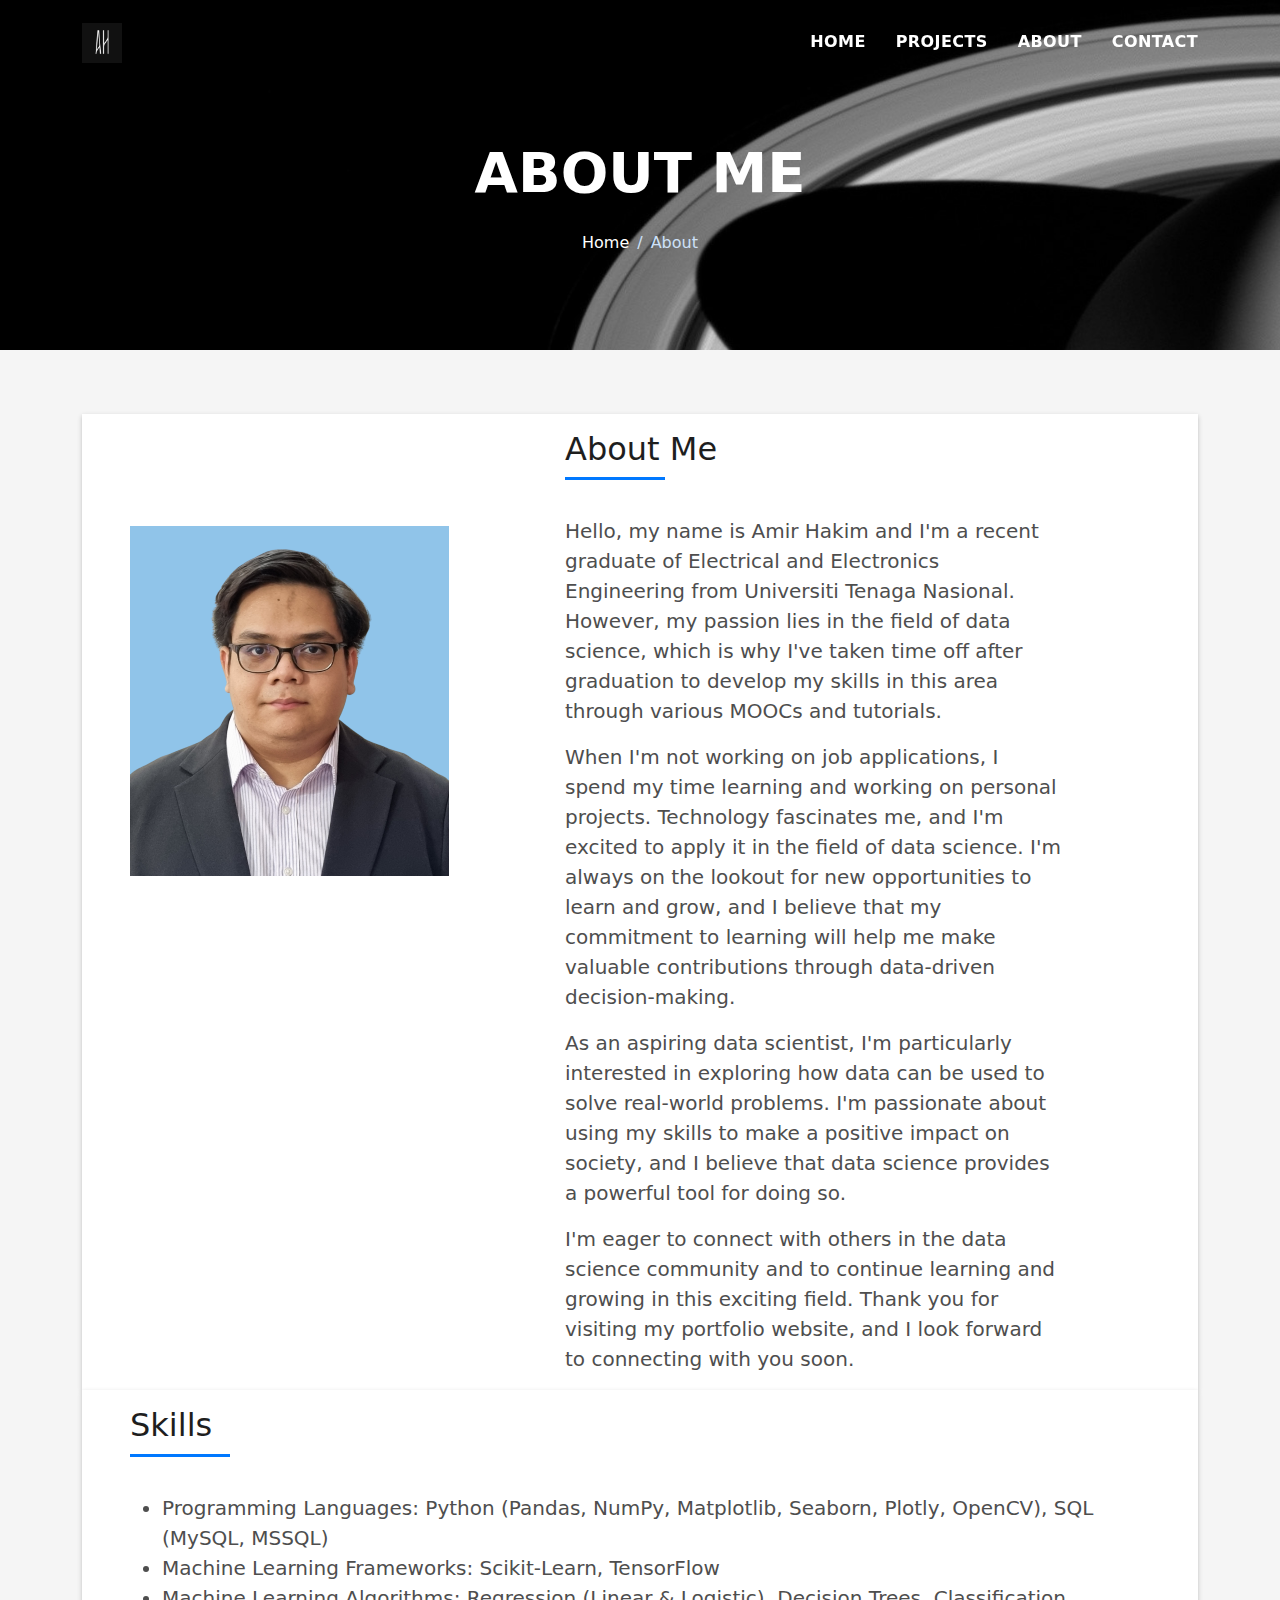
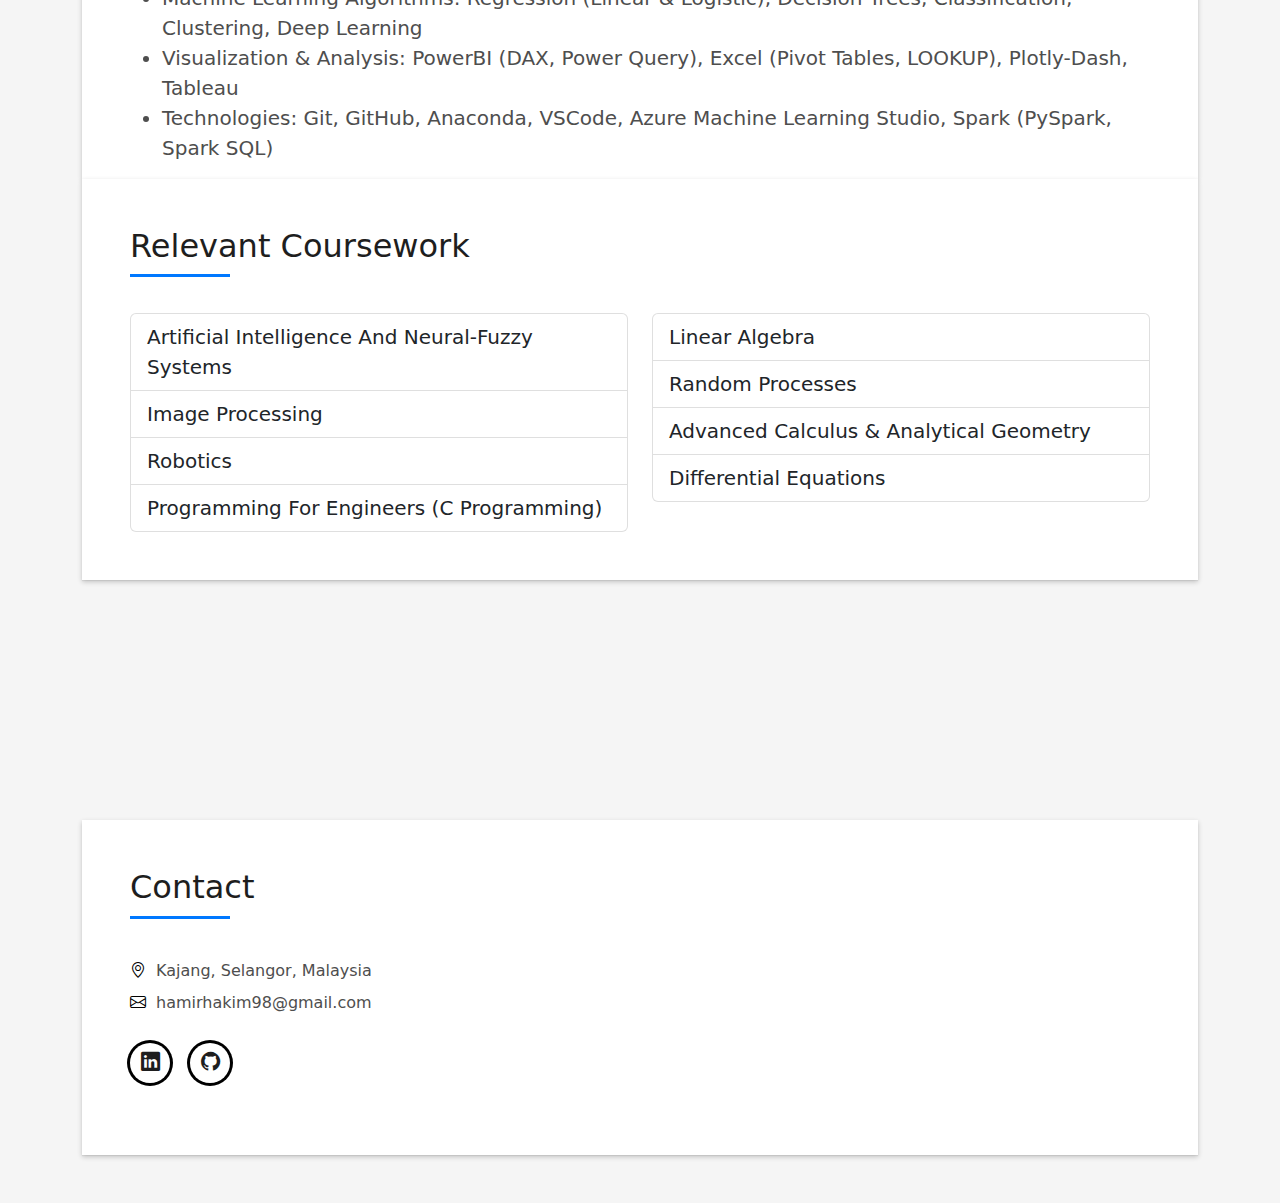
==== about.html @ f7a747a8 "Add files via upload" ====
<!DOCTYPE html>
<html lang="en">

<head>
  <meta charset="utf-8">
  <meta content="width=device-width, initial-scale=1.0" name="viewport">

  <title>About</title>
  <meta content="" name="description">
  <meta content="" name="keywords">

  <!-- Favicons -->
 <link rel="apple-touch-icon" sizes="180x180" href="assets/img/apple-touch-icon.png">
 <link rel="icon" type="image/png" sizes="32x32" href="assets/img/favicon-32x32.png">
 <link rel="icon" type="image/png" sizes="16x16" href="assets/img/favicon-16x16.png">
 <link rel="manifest" href="assets/img/site.webmanifest">

  <!-- Vendor CSS Files -->
  <link href="assets/vendor/bootstrap/css/bootstrap.min.css" rel="stylesheet">
  <link href="assets/vendor/bootstrap-icons/bootstrap-icons.css" rel="stylesheet">
  <link href="assets/vendor/glightbox/css/glightbox.min.css" rel="stylesheet">
  <link href="assets/vendor/swiper/swiper-bundle.min.css" rel="stylesheet">

  <!-- Template Main CSS File -->
  <link href="assets/css/style.css" rel="stylesheet">

  <!-- Google tag (gtag.js) -->
  <script async src="https://www.googletagmanager.com/gtag/js?id=G-2DYPHBVPW8"></script>
  <script>
    window.dataLayer = window.dataLayer || [];
    function gtag(){dataLayer.push(arguments);}
    gtag('js', new Date());

    gtag('config', 'G-2DYPHBVPW8');
  </script>

</head>

<body>

  <!-- ======= Header ======= -->
  <header id="header" class="fixed-top">
    <div class="container d-flex align-items-center justify-content-between">

      <a href="index.html" class="logo"><img src="assets/img/android-chrome-512x512.png" alt="" class="img-fluid"></a>
      <!-- Uncomment below if you prefer to use an image logo -->
      <!-- <a href="index.html" class="logo"><img src="assets/img/logo.png" alt="" class="img-fluid"></a>-->

      <nav id="navbar" class="navbar">
        <ul>
          <li><a class="nav-link scrollto" href="index.html#hero">Home</a></li>
          <li><a class="nav-link scrollto " href="index.html#work">Projects</a></li>
          <li><a class="nav-link scrollto" href="about.html#about">About</a></li>
          <li><a class="nav-link scrollto" href="#contact">Contact</a></li>
        </ul>
        <i class="bi bi-list mobile-nav-toggle"></i>
      </nav><!-- .navbar -->

    </div>
  </header><!-- End Header -->

  <div class="hero hero-single route bg-image" style="background-image: url(assets/img/jpegPIA20504.jpg)">
    <div class="overlay-intro"></div>
    <div class="hero-content display-table">
      <div class="table-cell">
        <div class="container">
          <h2 class="hero-title mb-4">ABOUT ME</h2>
          <ol class="breadcrumb d-flex justify-content-center">
            <li class="breadcrumb-item">
              <a href="#">Home</a>
            </li>
            <li class="breadcrumb-item active">About</li>
          </ol>
        </div>
      </div>
    </div>
  </div>

  <main id="main">
    
  <!-- ======= About Section ======= -->
  <section id="about" class="about-mf sect-pt4 route">
    <div class="container">
      <div class="box-shadow-full">
      <div class="row">
        <div class="col-md-5">
          <div class="about-img">
            <img class="img-fluid" src="assets/img/5bl23.png"  width="319" height="350" alt="work-single-image">
          </div>
        </div>
        <div class="col-md-6">
          <div class="about-me pt-4 pt-md-0">
            <div class="title-box-2">
              <h5 class="title-left">
                About Me
              </h5>
            </div>
            <p class="lead">
              Hello, my name is Amir Hakim and I'm a recent graduate of Electrical and Electronics Engineering from Universiti Tenaga Nasional.
              However, my passion lies in the field of data science, which is why I've taken time off after graduation to develop my skills in this area through various MOOCs and tutorials.
            </p>
            </p>
            <p class="lead">
              When I'm not working on job applications, I spend my time learning and working on personal projects.
              Technology fascinates me, and I'm excited to apply it in the field of data science.
              I'm always on the lookout for new opportunities to learn and grow, and I believe that my commitment to learning will help me make valuable contributions through data-driven decision-making.
            </p>
            </p>
            <p class="lead">
              As an aspiring data scientist, I'm particularly interested in exploring how data can be used to solve real-world problems.
              I'm passionate about using my skills to make a positive impact on society, and I believe that data science provides a powerful tool for doing so.
            </p>
            </p>
            <p class="lead">
              I'm eager to connect with others in the data science community and to continue learning and growing in this exciting field.
              Thank you for visiting my portfolio website, and I look forward to connecting with you soon.
          </div>
        </div>
      </div>
    </div>
  </section>
  <!-- ======= end About Section ======= -->
  
  <!-- ======= Skills Section ======= -->
  <section id="skills" class="about-mf sect-pt4 route">
    <div class="container">
      <div class="row">
        <div class="col-sm-12">
          <div class="box-shadow-full">
            <div class="row">
              <div class="col-md-12">
                <div class="title-box-2">
                  <h5 class="title-left">
                    Skills
                  </h5>
                </div>
              </div>
            </div>
            <div class="row">
              <div class="lead mb-0">
                <ul>
                  <li>Programming Languages: Python (Pandas, NumPy, Matplotlib, Seaborn, Plotly, OpenCV), SQL (MySQL, MSSQL)</li>
                  <li>Machine Learning Frameworks: Scikit-Learn, TensorFlow</li>
                  <li>Machine Learning Algorithms: Regression (Linear & Logistic), Decision Trees, Classification, Clustering, Deep Learning</li>
                  <li>Visualization & Analysis: PowerBI (DAX, Power Query), Excel (Pivot Tables, LOOKUP), Plotly-Dash, Tableau</li>
                  <li>Technologies:  Git, GitHub, Anaconda, VSCode, Azure Machine Learning Studio, Spark (PySpark, Spark SQL)</li>
                </ul>
              </div>
            </div>
          </div>
        </div>
      </div>
    </div>
  </section>
  <!-- ======= End skills Section ======= -->

  <!-- ======= Coursework Section ======= -->
  <section id="coursework" class="coursework-mf sect-pt4 route">
    <div class="container">
      <div class="row">
        <div class="col-sm-12">
          <div class="box-shadow-full">
            <div class="row">
              <div class="col-md-12">

            
                <div class="title-box-2 pt-4 pt-md-0">
                  <h5 class="title-left">
                    Relevant Coursework
                  </h5>
                </div>
              </div>
            </div>
            <div class="row">
              <div class="col-md-6">
                <ul class="lead list-group">
                  <li class="list-group-item">Artificial Intelligence And Neural-Fuzzy Systems</li>
                  <li class="list-group-item">Image Processing</li>
                  <li class="list-group-item">Robotics</li>
                  <li class="list-group-item">Programming For Engineers (C Programming)</li>
                </ul>
              </div>
              <div class="col-md-6">
                <ul class="lead list-group">
                  <li class="list-group-item">Linear Algebra</li>
                  <li class="list-group-item">Random Processes</li>
                  <li class="list-group-item">Advanced Calculus & Analytical Geometry</li>
                  <li class="list-group-item">Differential Equations</li>
                </ul>
              </div>
            </div>
          </div>
        </div>
      </div>
    </div>
  </section>
  <!-- ======= End coursework Section ======= -->

  <!-- ======= Contact Section ======= -->
  <section id="contact" class="paralax-mf footer-paralax bg-image sect-mt4 route" style="background-image: url(assets/img/jpegPIA20504.jpg)">
    <div class="overlay-intro"></div>
    <div class="container">
      <div class="row">
        <div class="col-sm-12">
          <div class="contact-mf">
            <div id="contact" class="box-shadow-full">
              <div class="row">
                <div class="col-md-6">
                  
                <div class="col-md-6">
                  <div class="title-box-2 pt-4 pt-md-0">
                    <h5 class="title-left">
                      Contact
                    </h5>
                  </div>
                    </p>
                    <ul class="list-ico">
                      <li><span class="bi bi-geo-alt"></span>Kajang, Selangor, Malaysia</li>
                      <li><span class="bi bi-envelope"></span>hamirhakim98@gmail.com</li>
                    </ul>
                  </div>
                  <div class="socials">
                    <ul>
                      <li><a href="https://www.linkedin.com/in/amrhkm/" target="_blank"><span class="ico-circle"><i class="bi bi-linkedin"></i></span></a></li>
                      <li><a href="https://github.com/amrhkm" target="_blank"><span class="ico-circle"><i class="bi bi-github"></i></span></a></li>
                    </ul>
                  </div>
                </div>
              </div>
            </div>
          </div>
        </div>
      </div>
    </div>
  </section><!-- End Contact Section -->
    
  
  </main><!-- End #main -->

  <div id="preloader"></div>
  <a href="#" class="back-to-top d-flex align-items-center justify-content-center"><i class="bi bi-arrow-up-short"></i></a>

  <!-- Vendor JS Files -->
  <script src="assets/vendor/purecounter/purecounter_vanilla.js"></script>
  <script src="assets/vendor/bootstrap/js/bootstrap.bundle.min.js"></script>
  <script src="assets/vendor/glightbox/js/glightbox.min.js"></script>
  <script src="assets/vendor/swiper/swiper-bundle.min.js"></script>
  <script src="assets/vendor/typed.js/typed.min.js"></script>
  <script src="assets/vendor/php-email-form/validate.js"></script>

  <!-- Template Main JS File -->
  <script src="assets/js/main.js"></script>

</body>

</html>
---- assets/css/style.css ----
/**
* Template Name: DevFolio
* Updated: Mar 10 2023 with Bootstrap v5.2.3
* Template URL: https://bootstrapmade.com/devfolio-bootstrap-portfolio-html-template/
* Author: BootstrapMade.com
* License: https://bootstrapmade.com/license/
*/

/*--------------------------------------------------------------
# General
--------------------------------------------------------------*/
body {
  background-color: #f5f5f5;
  color: #4e4e4e;
}

h1,
h2,
h3,
h4,
h5,
h6 {
  color: #1e1e1e;
}

a {
  color: #1e1e1e;
  text-decoration: none;
  transition: all 0.5s ease-in-out;
}

a:hover {
  color: #0078ff;
  text-decoration: none;
  transition: all 0.5s ease-in-out;
}

.p-r {
  position: relative;
}

.color-a {
  text-decoration: none;
  color: #0078ff;
}

.color-d {
  color: #f5f5f5;
}

.color-text-a {
  text-decoration: none;
  color: #4e4e4e;
}

.box-shadow,
.card-blog,
.work-box,
.service-box,
.paralax-mf {
  box-shadow: 0 13px 8px -10px rgba(0, 0, 0, 0.1);
}

.box-shadow-a,
.button:hover {
  text-decoration: none;
  box-shadow: 0 0 0 4px #cde1f8;
}

.display-5 {
  font-size: 2.5rem;
  font-weight: 300;
  line-height: 1.1;
}

.display-6 {
  font-size: 2rem;
  font-weight: 300;
  line-height: 1.1;
}

.avatar {
  width: 32px;
  height: 32px;
  margin-right: 4px;
  overflow: hidden;
}

.bg-image {
  background-repeat: no-repeat;
  background-attachment: fixed;
  background-size: cover;
  background-position: center center;
}

@media (max-width: 1024px) {
  .bg-image {
    background-attachment: scroll;
  }
}

.overlay-mf {
  background-color: #0078ff;
}

.overlay-mf {
  position: absolute;
  top: 0;
  left: 0px;
  padding: 0;
  height: 100%;
  width: 100%;
  opacity: 0.7;
}

.paralax-mf {
  position: relative;
  padding: 8rem 0;
}

.display-table {
  width: 100%;
  height: 100%;
  display: table;
}

.table-cell {
  display: table-cell;
  vertical-align: middle;
}

/*--/ Sections /--*/
.sect-4 {
  padding: 4rem 0;
}

.sect-pt4 {
  padding-top: 4rem;
}

.sect-mt4 {
  margin-top: 4rem;
}

/*--/ Title s /--*/
.title-s {
  font-weight: 600;
  color: #1e1e1e;
  font-size: 1.1rem;
}

/*--/ Title A /--*/
.title-box {
  margin-bottom: 4rem;
}

.title-a {
  text-decoration: none;
  font-size: 3rem;
  font-weight: bold;
  text-transform: uppercase;
}

.subtitle-a {
  text-decoration: none;
  color: #4e4e4e;
}

.line-mf {
  width: 40px;
  height: 5px;
  background-color: #0078ff;
  margin: 0 auto;
}

/*--/ Title Left /--*/
.title-box-2 {
  margin-bottom: 3rem;
}

.title-left {
  font-size: 2rem;
  position: relative;
}

.title-left:before {
  content: "";
  position: absolute;
  height: 3px;
  background-color: #0078ff;
  width: 100px;
  bottom: -12px;
}

/*------/ Box /------*/
.box-pl2 {
  padding-left: 2rem;
}

.box-shadow-full {
  padding: 3rem 1.25rem;
  position: relative;
  background-color: #fff;
  margin-bottom: 3rem;
  z-index: 2;
  box-shadow: 0 1px 1px 0 rgba(0, 0, 0, 0.06), 0 2px 5px 0 rgba(0, 0, 0, 0.2);
}

@media (min-width: 768px) {
  .box-shadow-full {
    padding: 3rem;
  }
}

/*------/ Socials /------*/
.socials {
  padding: 1.5rem 0;
}

.socials ul li {
  display: inline-block;
}

.socials .ico-circle {
  display: inline-flex;
  justify-content: center;
  align-items: center;
  height: 40px;
  width: 40px;
  font-size: 1.2rem;
  border-radius: 50%;
  line-height: 1.6;
  margin: 0 15px 0 0;
  box-shadow: 0 0 0 3px #000000;
  transition: all 500ms ease;
}

.socials .ico-circle:hover {
  background-color: #0078ff;
  color: #fff;
  box-shadow: 0 0 0 3px #cde1f8;
  transition: all 500ms ease;
}

/*------/ Ul resect /------*/
.ul-resect,
.widget-tags ul,
.widget-sidebar .list-sidebar,
.box-comments .list-comments,
.blog-wrapper .post-meta ul,
.list-ico,
.socials ul {
  list-style: none;
  padding-left: 0;
  margin-bottom: 0;
}

.list-ico {
  line-height: 2;
}

.list-ico span {
  color: #000000;
  margin-right: 10px;
}

/*------/ Ico Circle /------*/
.ico-circle {
  height: 100px;
  width: 100px;
  font-size: 2rem;
  border-radius: 50%;
  line-height: 1.55;
  margin: 0 auto;
  text-align: center;
  box-shadow: 0 0 0 10px #0078ff;
  display: block;
}

/*------/ Owl Carousel /------*/
.owl-theme .owl-dots {
  text-align: center;
  margin-top: 18px;
}

.owl-theme .owl-dots .owl-dot {
  display: inline-block;
}

.owl-theme .owl-dots .owl-dot span {
  width: 18px;
  height: 7px;
  margin: 5px 5px;
  background: #cde1f8;
  border: 0px solid #cde1f8;
  display: block;
  transition: all 0.6s ease-in-out;
  cursor: pointer;
}

.owl-theme .owl-dots .owl-dot:hover span {
  background-color: #cde1f8;
}

.owl-theme .owl-dots .owl-dot.active span {
  background-color: #1B1B1B;
  width: 25px;
}

/*--/ Scrolltop s /--*/
.scrolltop-mf {
  position: relative;
  display: none;
}

.scrolltop-mf span {
  z-index: 999;
  position: fixed;
  width: 42px;
  height: 42px;
  background-color: #0078ff;
  opacity: 0.7;
  font-size: 1.6rem;
  line-height: 1.5;
  text-align: center;
  color: #fff;
  top: auto;
  left: auto;
  right: 30px;
  bottom: 50px;
  cursor: pointer;
  border-radius: 50%;
}

/*--------------------------------------------------------------
# Back to top button
--------------------------------------------------------------*/
.back-to-top {
  position: fixed;
  visibility: hidden;
  opacity: 0;
  right: 15px;
  bottom: 15px;
  z-index: 996;
  background: #0078ff;
  width: 40px;
  height: 40px;
  border-radius: 50px;
  transition: all 0.4s;
}

.back-to-top i {
  font-size: 28px;
  color: #fff;
  line-height: 0;
}

.back-to-top:hover {
  background: #298eff;
  color: #fff;
}

.back-to-top.active {
  visibility: visible;
  opacity: 1;
}

/*------/ Prelaoder /------*/
#preloader {
  position: fixed;
  top: 0;
  left: 0;
  right: 0;
  bottom: 0;
  z-index: 9999;
  overflow: hidden;
  background: #fff;
}

#preloader:before {
  content: "";
  position: fixed;
  top: calc(50% - 30px);
  left: calc(50% - 30px);
  border: 6px solid #f2f2f2;
  border-top: 6px solid #0078ff;
  border-radius: 50%;
  width: 60px;
  height: 60px;
  animation: animate-preloader 1s linear infinite;
}

@keyframes animate-preloader {
  0% {
    transform: rotate(0deg);
  }

  100% {
    transform: rotate(360deg);
  }
}

/*------/ Button /------*/
.button {
  display: inline-block;
  padding: 0.3rem 0.6rem;
  text-align: center;
  vertical-align: middle;
  -webkit-user-select: none;
  -moz-user-select: none;
  user-select: none;
  font-size: 1rem;
  border-radius: 0.3rem;
  border: 1px solid transparent;
  transition: all 500ms ease;
  cursor: pointer;
}

.button:focus {
  outline: 0;
}

.button:hover {
  background-color: #0062d3;
  color: #fff;
  transition: all 500ms ease;
}

.button-a {
  text-decoration: none;
  background-color: #0078ff;
  color: #fff;
  border-color: #cde1f8;
}

.button-big {
  padding: 0.9rem 2.3rem;
  font-size: 1.2rem;
}

.button-rouded {
  border-radius: 5rem;
}

.btn-lg {
  padding: 0.5rem 1rem;
  font-size: 1.25rem;
  line-height: 1.5;
  border-radius: 0.3rem;
}

/*--------------------------------------------------------------
# Header
--------------------------------------------------------------*/
#header {
  transition: all 0.5s;
  z-index: 997;
  padding: 20px 0;
}

#header .logo {
  font-size: 28px;
  margin: 0;
  padding: 0;
  font-weight: 600;
  letter-spacing: 1px;
}

#header .logo a {
  color: #fff;
}

#header .logo img {
  max-height: 40px;
}

#header.header-scrolled {
  background: rgba(0, 0, 0, 0.9);
  padding: 12px 0;
}

/*--------------------------------------------------------------
# Navigation Menu
--------------------------------------------------------------*/
/**
* Desktop Navigation 
*/
.navbar {
  padding: 0;
}

.navbar ul {
  margin: 0;
  padding: 0;
  display: flex;
  list-style: none;
  align-items: center;
}

.navbar li {
  position: relative;
}

.navbar>ul>li {
  white-space: nowrap;
  padding: 10px 0 10px 30px;
}

.navbar a,
.navbar a:focus {
  display: flex;
  align-items: center;
  justify-content: space-between;
  color: #fff;
  font-size: 16px;
  font-weight: 600;
  padding: 0;
  white-space: nowrap;
  transition: 0.3s;
  letter-spacing: 0.4px;
  position: relative;
  text-transform: uppercase;
}

.navbar a i,
.navbar a:focus i {
  font-size: 12px;
  line-height: 0;
  margin-left: 5px;
}

.navbar>ul>li>a:before {
  content: "";
  position: absolute;
  width: 100%;
  height: 2px;
  bottom: -6px;
  left: 0;
  width: 0;
  background-color: #fff;
  visibility: hidden;
  transition: all 0.3s ease-in-out 0s;
}

.navbar a:hover:before,
.navbar li:hover>a:before,
.navbar .active:before {
  visibility: visible;
  width: 80%;
}

.navbar a:hover,
.navbar .active,
.navbar .active:focus,
.navbar li:hover>a {
  color: #fff;
}

.navbar .dropdown ul {
  display: block;
  position: absolute;
  left: 30px;
  top: calc(100% + 30px);
  margin: 0;
  padding: 10px 0;
  z-index: 99;
  opacity: 0;
  visibility: hidden;
  background: #fff;
  box-shadow: 0px 0px 30px rgba(127, 137, 161, 0.25);
  transition: 0.3s;
}

.navbar .dropdown ul li {
  min-width: 200px;
}

.navbar .dropdown ul a {
  padding: 10px 20px;
  font-size: 14px;
  text-transform: none;
  color: #4e4e4e;
}

.navbar .dropdown ul a i {
  font-size: 12px;
}

.navbar .dropdown ul a:hover,
.navbar .dropdown ul .active:hover,
.navbar .dropdown ul li:hover>a {
  color: #0078ff;
}

.navbar .dropdown:hover>ul {
  opacity: 1;
  top: 100%;
  visibility: visible;
}

.navbar .dropdown .dropdown ul {
  top: 0;
  left: calc(100% - 30px);
  visibility: hidden;
}

.navbar .dropdown .dropdown:hover>ul {
  opacity: 1;
  top: 0;
  left: 100%;
  visibility: visible;
}

@media (max-width: 1366px) {
  .navbar .dropdown .dropdown ul {
    left: -90%;
  }

  .navbar .dropdown .dropdown:hover>ul {
    left: -100%;
  }
}

/**
* Mobile Navigation 
*/
.mobile-nav-toggle {
  color: #fff;
  font-size: 28px;
  cursor: pointer;
  display: none;
  line-height: 0;
  transition: 0.5s;
}

@media (max-width: 991px) {
  .mobile-nav-toggle {
    display: block;
  }

  .navbar ul {
    display: none;
  }
}

.navbar-mobile {
  position: fixed;
  overflow: hidden;
  top: 0;
  right: 0;
  left: 0;
  bottom: 0;
  background: rgba(78, 78, 78, 0.9);
  transition: 0.3s;
  z-index: 999;
}

.navbar-mobile .mobile-nav-toggle {
  position: absolute;
  top: 15px;
  right: 15px;
}

.navbar-mobile ul {
  display: block;
  position: absolute;
  top: 55px;
  right: 15px;
  bottom: 15px;
  left: 15px;
  padding: 10px 0;
  background-color: #fff;
  overflow-y: auto;
  transition: 0.3s;
}

.navbar-mobile>ul>li {
  padding: 0;
}

.navbar-mobile a:hover:before,
.navbar-mobile li:hover>a:before,
.navbar-mobile .active:before {
  visibility: hidden;
}

.navbar-mobile a,
.navbar-mobile a:focus {
  padding: 10px 20px;
  font-size: 15px;
  color: #4e4e4e;
}

.navbar-mobile a:hover,
.navbar-mobile .active,
.navbar-mobile li:hover>a {
  color: #0078ff;
}

.navbar-mobile .getstarted,
.navbar-mobile .getstarted:focus {
  margin: 15px;
}

.navbar-mobile .dropdown ul {
  position: static;
  display: none;
  margin: 10px 20px;
  padding: 10px 0;
  z-index: 99;
  opacity: 1;
  visibility: visible;
  background: #fff;
  box-shadow: 0px 0px 30px rgba(127, 137, 161, 0.25);
}

.navbar-mobile .dropdown ul li {
  min-width: 200px;
}

.navbar-mobile .dropdown ul a {
  padding: 10px 20px;
}

.navbar-mobile .dropdown ul a i {
  font-size: 12px;
}

.navbar-mobile .dropdown ul a:hover,
.navbar-mobile .dropdown ul .active:hover,
.navbar-mobile .dropdown ul li:hover>a {
  color: #0078ff;
}

.navbar-mobile .dropdown>.dropdown-active {
  display: block;
}

/*--------------------------------------------------------------
# Hero Section
--------------------------------------------------------------*/
.hero {
  height: 100vh;
  position: relative;
  color: #fff;
}

.hero .hero-content {
  text-align: center;
  position: absolute;
}

.hero .overlay-itro {
  background-color: rgba(0, 0, 0, 0.6);
  position: absolute;
  top: 0;
  left: 0px;
  padding: 0;
  height: 100%;
  width: 100%;
  opacity: 0.9;
}

.hero .hero-title {
  color: #fff;
  font-weight: 600;
  font-size: 3rem;
}

@media (min-width: 768px) {
  .hero .hero-title {
    font-size: 4.5rem;
  }
}

.hero .hero-subtitle {
  font-size: 1.5rem;
  font-weight: 600;
}

@media (min-width: 768px) {
  .hero .hero-subtitle {
    font-size: 2.5rem;
  }
}

.hero .text-slider-items {
  display: none;
}

.hero-single {
  height: 350px;
}

.hero-single .hero-content {
  margin-top: 30px;
}

.hero-single .hero-title {
  text-transform: uppercase;
  font-size: 3rem;
}

@media (min-width: 768px) {
  .hero-single .hero-title {
    font-size: 3.5rem;
  }
}

.hero-single .breadcrumb {
  background-color: transparent;
  color: #0078ff;
}

.hero-single .breadcrumb .breadcrumb-item:before {
  color: #cde1f8;
}

.hero-single .breadcrumb .breadcrumb-item.active {
  color: #cde1f8;
}

.hero-single .breadcrumb a {
  color: #fff;
}

/*--------------------------------------------------------------
# About
--------------------------------------------------------------*/
.about-mf .box-shadow-full {
  padding-top: 1rem;
  padding-bottom: 0rem;
  margin-top: 0rem;
  margin-bottom: 0rem;
}

.about-mf .about-img {
  margin-bottom: 2rem;
}

.about-mf .about-img img {
  margin-left: 5;
  margin-top: 6rem;
}

@media (min-width: 767px) {
  .about-mf .box-pl2 {
    margin-top: 3rem;
    padding-left: 0rem;
  }
}

.skill-mf span {
  color: #4e4e4e;
}

.skill-mf .progress {
  background-color: #cde1f8;
  margin: 0.5rem 0 1.2rem 0;
  border-radius: 0;
  height: 0.7rem;
}

.skill-mf .progress .progress-bar {
  height: 0.7rem;
  background-color: #0078ff;
}

/*--------------------------------------------------------------
# Services
--------------------------------------------------------------*/
.service-box {
  background-color: #fff;
  padding: 2.5rem 1.3rem;
  border-radius: 1rem;
  margin-bottom: 3rem;
  text-align: center;
}

.service-box:hover .ico-circle {
  transition: all 500ms ease;
  color: #fff;
  background-color: #0078ff;
  box-shadow: 0 0 0 10px #cde1f8;
}

.service-box .service-ico {
  margin-bottom: 1rem;
  color: #1e1e1e;
}

.service-box .ico-circle {
  transition: all 500ms ease;
  display: inline-flex;
  align-items: center;
  justify-content: center;
}

.service-box .ico-circle i {
  line-height: 0;
  font-size: 40px;
}

.service-box .s-title {
  font-size: 1.4rem;
  text-transform: uppercase;
  text-align: center;
  padding: 0.4rem 0;
}

.service-box .s-description {
  color: #4e4e4e;
}

/*--------------------------------------------------------------
# Counter
--------------------------------------------------------------*/
.counter-box {
  color: #fff;
  text-align: center;
}

@media (min-width: 577px) {
  .counter-box {
    margin-bottom: 1.8rem;
  }
}

.counter-ico {
  margin-bottom: 1rem;
}

.counter-ico .ico-circle {
  height: 60px;
  width: 60px;
  line-height: 1.5;
  box-shadow: 0 0 0 10px #cde1f8;
}

.counter-num .counter {
  font-size: 2rem;
  margin-bottom: 0;
}

/*--------------------------------------------------------------
# Portfolio
--------------------------------------------------------------*/
.work-box {
  margin-bottom: 3rem;
  -webkit-backface-visibility: hidden;
  backface-visibility: hidden;
  background-color: #fff;
}

.work-box:hover img {
  transform: scale(1.3);
}

.work-img {
  display: block;
  overflow: hidden;
}

.work-img img {
  transition: all 1s;
}

.work-content {
  padding: 2rem 3% 1rem 4%;
}

.work-content .w-more {
  color: #4e4e4e;
  font-size: 0.8rem;
}

.work-content .w-more .w-ctegory {
  color: #0078ff;
}

.work-content .w-like {
  font-size: 2.5rem;
  color: #0078ff;
  float: right;
}

.work-content .w-like a {
  color: #0078ff;
}

.work-content .w-like .num-like {
  font-size: 0.7rem;
}

.w-title {
  font-size: 1.2rem;
}

/*--------------------------------------------------------------
# Portfolio Details
--------------------------------------------------------------*/
.portfolio-details {
  padding-top: 40px;
}

.portfolio-details .portfolio-details-slider img {
  width: 100%;
}

.portfolio-details .portfolio-details-slider .swiper-pagination {
  margin-top: 20px;
  position: relative;
}

.portfolio-details .portfolio-details-slider .swiper-pagination .swiper-pagination-bullet {
  width: 12px;
  height: 12px;
  background-color: #fff;
  opacity: 1;
  border: 1px solid #0078ff;
}

.portfolio-details .portfolio-details-slider .swiper-pagination .swiper-pagination-bullet-active {
  background-color: #0078ff;
}

.portfolio-details .portfolio-info {
  padding: 30px;
  box-shadow: 0px 0 30px rgba(78, 78, 78, 0.08);
  background-color: #bae7e7;
}

.portfolio-details .portfolio-info h3 {
  font-size: 22px;
  font-weight: 700;
  margin-bottom: 20px;
  padding-bottom: 20px;
  border-bottom: 1px solid #eee;
}

.portfolio-details .portfolio-info ul {
  list-style: none;
  padding: 0;
  font-size: 15px;
}

.portfolio-details .portfolio-info ul li+li {
  margin-top: 10px;
}

.portfolio-details .portfolio-description {
  padding-top: 30px;
}

.portfolio-details .portfolio-description h2 {
  font-size: 26px;
  font-weight: 700;
  margin-bottom: 20px;
}

.portfolio-details .portfolio-description p {
  padding: 0;
}

/*--------------------------------------------------------------
# Testimonials
--------------------------------------------------------------*/
.testimonial-box {
  color: #fff;
  text-align: center;
}

.testimonial-box .author-test {
  margin-top: 1rem;
}

.testimonial-box .author-test img {
  margin: 0 auto;
}

.testimonial-box .author {
  color: #fff;
  text-transform: uppercase;
  font-weight: 600;
  margin: 1rem 0;
  display: block;
  font-size: 1.4rem;
}

.testimonial-box .comit {
  font-size: 2rem;
  color: #0078ff;
  background-color: #fff;
  width: 52px;
  height: 52px;
  display: block;
  margin: 0 auto;
  border-radius: 50%;
  line-height: 1.6;
}

@media (min-width: 768px) {
  .testimonial-box .description {
    padding: 0 5rem;
  }
}

@media (min-width: 992px) {
  .testimonial-box .description {
    padding: 0 8rem;
  }
}

@media (min-width: 1200px) {
  .testimonial-box .description {
    padding: 0 13rem;
  }
}

.swiper-pagination {
  margin-top: 20px;
  position: relative;
}

.swiper-pagination .swiper-pagination-bullet {
  width: 12px;
  height: 12px;
  background-color: rgba(255, 255, 255, 0.4);
  opacity: 1;
}

.swiper-pagination .swiper-pagination-bullet-active {
  background-color: #fff;
}

/*--------------------------------------------------------------
# Contact
--------------------------------------------------------------*/
.footer-paralax {
  padding: 4rem 0 0 0;
}

.contact-mf {
  margin-top: 4rem;
}

@media (min-width: 767px) {
  .contact-mf .box-pl2 {
    margin-top: 3rem;
    padding-left: 0rem;
  }
}

.php-email-form .error-message {
  display: none;
  color: #fff;
  background: #ed3c0d;
  text-align: center;
  padding: 15px;
  font-weight: 600;
}

.php-email-form .sent-message {
  display: none;
  color: #fff;
  background: #18d26e;
  text-align: center;
  padding: 15px;
  font-weight: 600;
}

.php-email-form .loading {
  display: none;
  background: #fff;
  text-align: center;
  padding: 15px;
}

.php-email-form .loading:before {
  content: "";
  display: inline-block;
  border-radius: 50%;
  width: 24px;
  height: 24px;
  margin: 0 10px -6px 0;
  border: 3px solid #18d26e;
  border-top-color: #eee;
  animation: animate-loading 1s linear infinite;
}

.php-email-form input,
.php-email-form textarea {
  border-radius: 0;
  box-shadow: none;
  font-size: 14px;
}

.php-email-form input:focus,
.php-email-form textarea:focus {
  border-color: #0078ff;
}

.php-email-form input {
  padding: 10px 15px;
}

.php-email-form textarea {
  padding: 12px 15px;
  margin-bottom: 0;
}

.php-email-form button[type=submit] {
  background: #0078ff;
  border: 0;
  padding: 10px 24px;
  color: #fff;
  transition: 0.4s;
}

.php-email-form button[type=submit]:hover {
  background: #3393ff;
}

@keyframes animate-loading {
  0% {
    transform: rotate(0deg);
  }

  100% {
    transform: rotate(360deg);
  }
}



/*--------------------------------------------------------------
# Blog Single
--------------------------------------------------------------*/
.post-box,
.form-comments,
.box-comments,
.widget-sidebar {
  padding: 2rem;
  background-color: #fff;
  margin-bottom: 3rem;
}

@media (min-width: 768px) {

  .post-box,
  .form-comments,
  .box-comments,
  .widget-sidebar {
    padding: 3rem;
  }
}

.blog-wrapper .article-title {
  font-size: 1.5rem;
}

@media (min-width: 768px) {
  .blog-wrapper .article-title {
    font-size: 1.9rem;
  }
}

.blog-wrapper .post-meta {
  margin: 1rem 0;
}

.blog-wrapper .post-meta ul {
  border-left: 4px solid #0078ff;
  margin-top: 1rem;
}

.blog-wrapper .post-meta ul li {
  display: inline-block;
  margin-left: 15px;
}

.blog-wrapper .post-meta ul a {
  color: #0078ff;
}

.blog-wrapper .post-meta ul span {
  color: #1e1e1e;
}

.blog-wrapper .blockquote {
  border-left: 4px solid #0078ff;
  padding: 18px;
  font-style: italic;
}

/*------/ Comments /------*/
.box-comments .list-comments li {
  padding-bottom: 40px;
}

.box-comments .list-comments .comment-avatar {
  display: table-cell;
  vertical-align: top;
}

.box-comments .list-comments .comment-avatar img {
  width: 80px;
  height: 80px;
}

.box-comments .list-comments .comment-author {
  font-size: 1.3rem;
}

@media (min-width: 768px) {
  .box-comments .list-comments .comment-author {
    font-size: 1.5rem;
  }
}

.box-comments .list-comments .comment-details {
  display: table-cell;
  vertical-align: top;
  padding-left: 25px;
}

.box-comments .list-comments a {
  color: #0078ff;
}

.box-comments .list-comments span {
  color: #1e1e1e;
  font-style: italic;
}

.box-comments .comment-children {
  margin-left: 40px;
}

/*------/ Sidebar /------*/
.widget-sidebar .sidebar-title {
  font-size: 1.6rem;
  font-weight: 600;
  border-left: 5px solid #0078ff;
  padding-left: 15px;
  text-transform: uppercase;
  margin-bottom: 1.5rem;
}

.widget-sidebar .list-sidebar li {
  position: relative;
  padding: 6px 0 6px 24px;
}

.widget-sidebar .list-sidebar li:before {
  position: absolute;
  content: "";
  width: 10px;
  height: 1px;
  left: 0;
  background-color: #0078ff;
  top: 20px;
}

.sidebar-search input {
  background-color: #fff;
  border-radius: 0;
  transition: all 0.5s ease-in-out;
}

.sidebar-search .btn-search {
  background-color: #0078ff;
  border-color: #0078ff;
  border-radius: 0;
  padding-left: 20px;
  padding-right: 20px;
}

.widget-tags ul li {
  display: inline-block;
  background-color: #0078ff;
  padding: 0.2rem 0.6rem;
  margin-bottom: 0.5rem;
  border-radius: 15px;
}

.widget-tags ul li a {
  color: #fff;
}

/*--------------------------------------------------------------
# Footer
--------------------------------------------------------------*/
footer {
  text-align: center;
  color: #fff;
  padding: 25px 0;
  background: #0062d3;
}

footer .copyright {
  margin-bottom: 0.3rem;
}

footer .credits {
  margin-bottom: 0;
}

footer .credits a {
  color: #fff;
}

.cta-btn {
  display: inline-block;
  background-color: #1b8fee;
  color: #000;
  border: 2px solid #1b8fee;
  padding: 5px 20px;
  font-size: 14px;
  font-weight: bold;
  text-align: center;
  text-transform: uppercase;
  border-radius: 50px;
  transition: all 0.3s ease-in-out;
  margin: 10px 0; /* add 10px margin on top and bottom of each button */
}

.cta-btn:first-child {
  margin-top: 0; /* remove top margin from the first button */
}

.cta-btn:last-child {
  margin-bottom: 0; /* remove bottom margin from the last button */
}


.cta-btn:hover {
  background-color: #559acf;
  border: 2px solid #559acf;;
  color: #fff;
}

#coursework {
  margin-top: 0;
  padding-top: 0;
  margin-bottom: 0;
  padding-bottom: 0;
}

#skills {
  margin-top: 0;
  padding-top: 0;
  margin-bottom: 0;
  padding-bottom: 0;
}
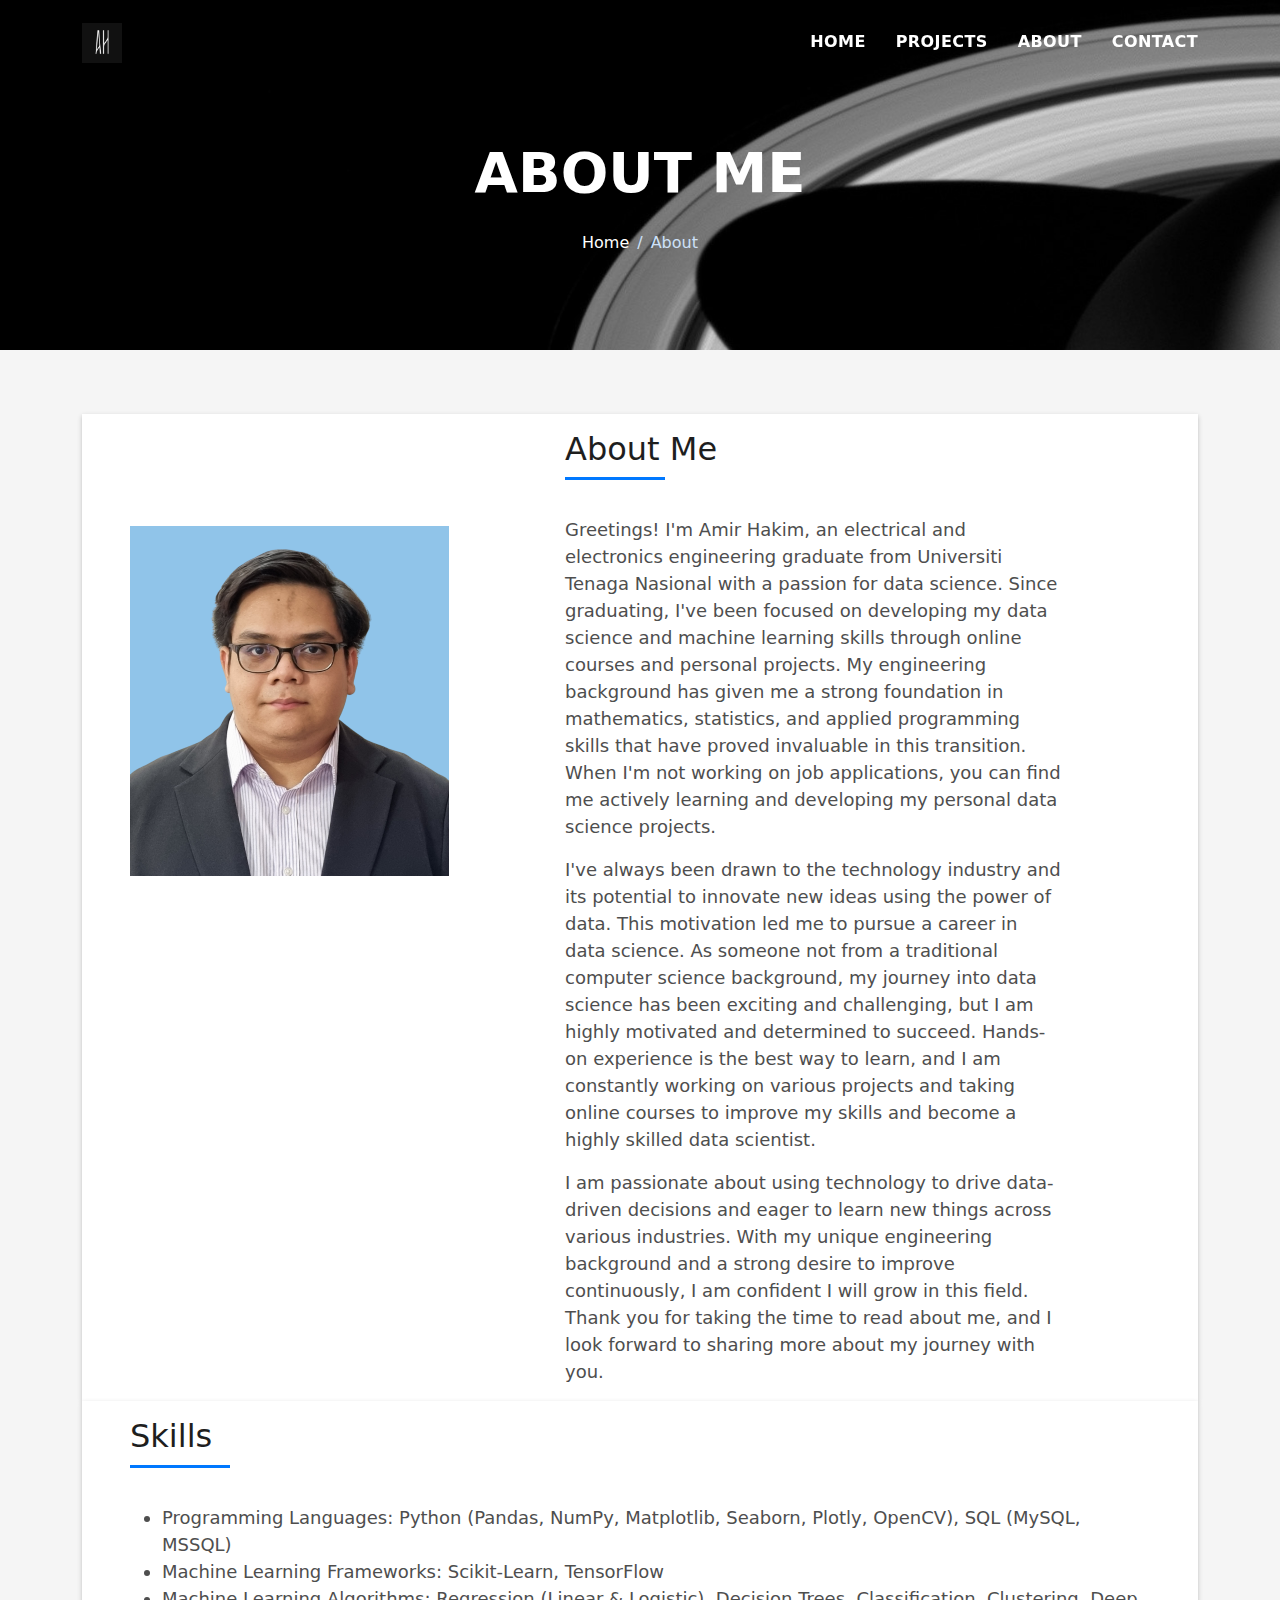
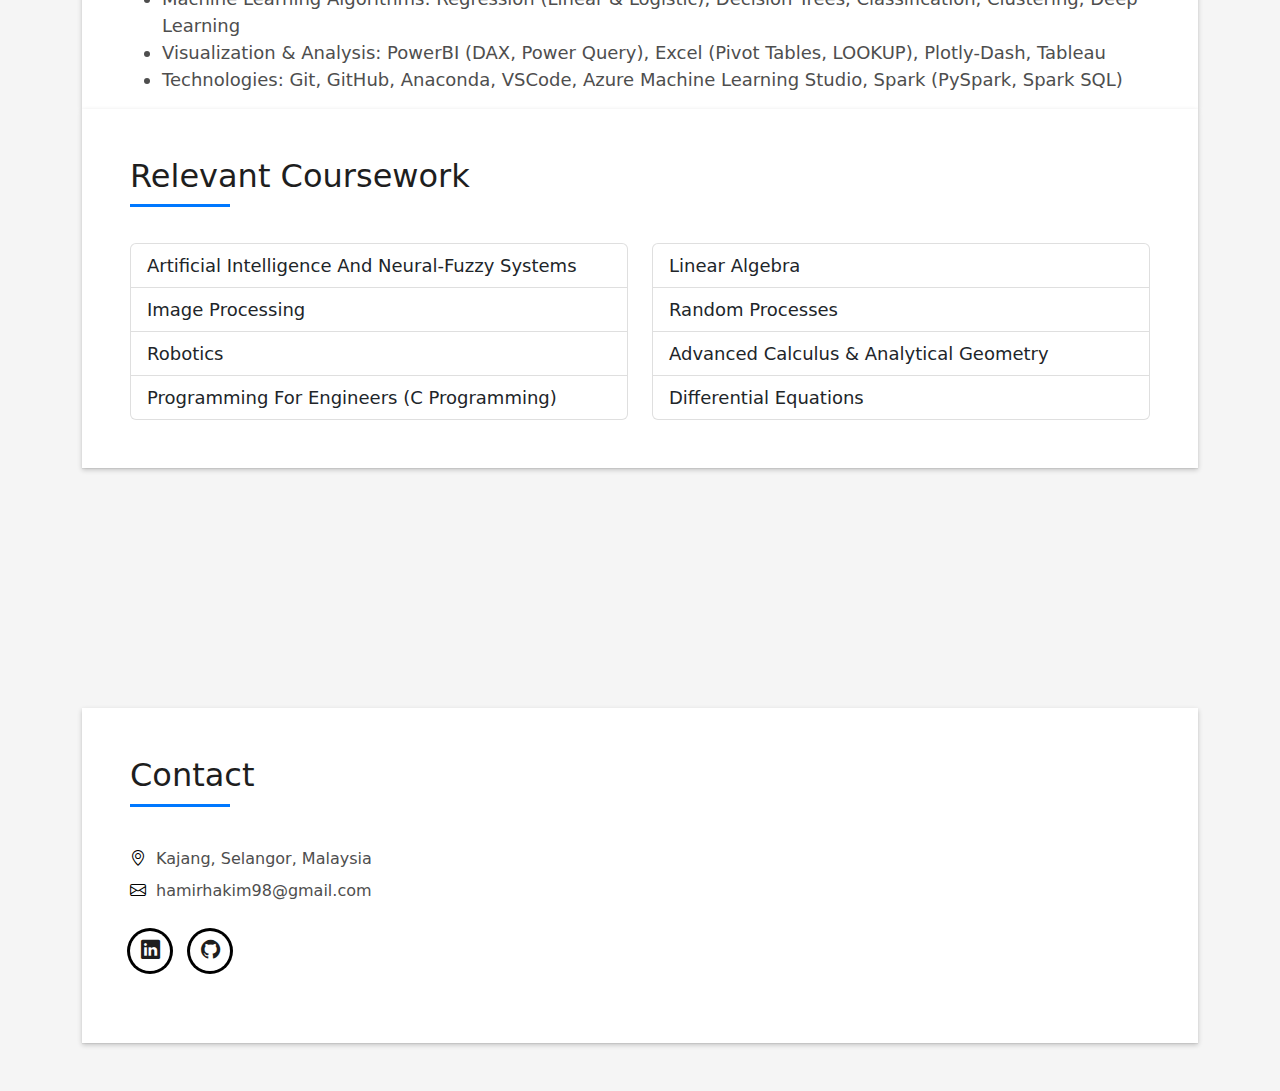
==== commit ec2db465: "fixed font size issue and media dimensions" ====
--- a/about.html
+++ b/about.html
@@ -96,24 +96,22 @@
               </h5>
             </div>
             <p class="lead">
-              Hello, my name is Amir Hakim and I'm a recent graduate of Electrical and Electronics Engineering from Universiti Tenaga Nasional.
-              However, my passion lies in the field of data science, which is why I've taken time off after graduation to develop my skills in this area through various MOOCs and tutorials.
+              Greetings! I'm Amir Hakim, an electrical and electronics engineering graduate from Universiti Tenaga Nasional with a passion for data science.
+              Since graduating, I've been focused on developing my data science and machine learning skills through online courses and personal projects.
+              My engineering background has given me a strong foundation in mathematics, statistics, and applied programming skills that have proved invaluable in this transition.
+              When I'm not working on job applications, you can find me actively learning and developing my personal data science projects.
             </p>
             </p>
             <p class="lead">
-              When I'm not working on job applications, I spend my time learning and working on personal projects.
-              Technology fascinates me, and I'm excited to apply it in the field of data science.
-              I'm always on the lookout for new opportunities to learn and grow, and I believe that my commitment to learning will help me make valuable contributions through data-driven decision-making.
+              I've always been drawn to the technology industry and its potential to innovate new ideas using the power of data.
+              This motivation led me to pursue a career in data science. As someone not from a traditional computer science background, my journey into data science has been exciting and challenging, but I am highly motivated and determined to succeed.
+              Hands-on experience is the best way to learn, and I am constantly working on various projects and taking online courses to improve my skills and become a highly skilled data scientist.
             </p>
             </p>
             <p class="lead">
-              As an aspiring data scientist, I'm particularly interested in exploring how data can be used to solve real-world problems.
-              I'm passionate about using my skills to make a positive impact on society, and I believe that data science provides a powerful tool for doing so.
-            </p>
-            </p>
-            <p class="lead">
-              I'm eager to connect with others in the data science community and to continue learning and growing in this exciting field.
-              Thank you for visiting my portfolio website, and I look forward to connecting with you soon.
+              I am passionate about using technology to drive data-driven decisions and eager to learn new things across various industries.
+              With my unique engineering background and a strong desire to improve continuously, I am confident I will grow in this field.
+              Thank you for taking the time to read about me, and I look forward to sharing more about my journey with you.
           </div>
         </div>
       </div>
--- a/assets/css/style.css
+++ b/assets/css/style.css
@@ -1454,3 +1454,6 @@
   padding-bottom: 0;
 }
 
+.lead {
+  font-size: 18px;
+}
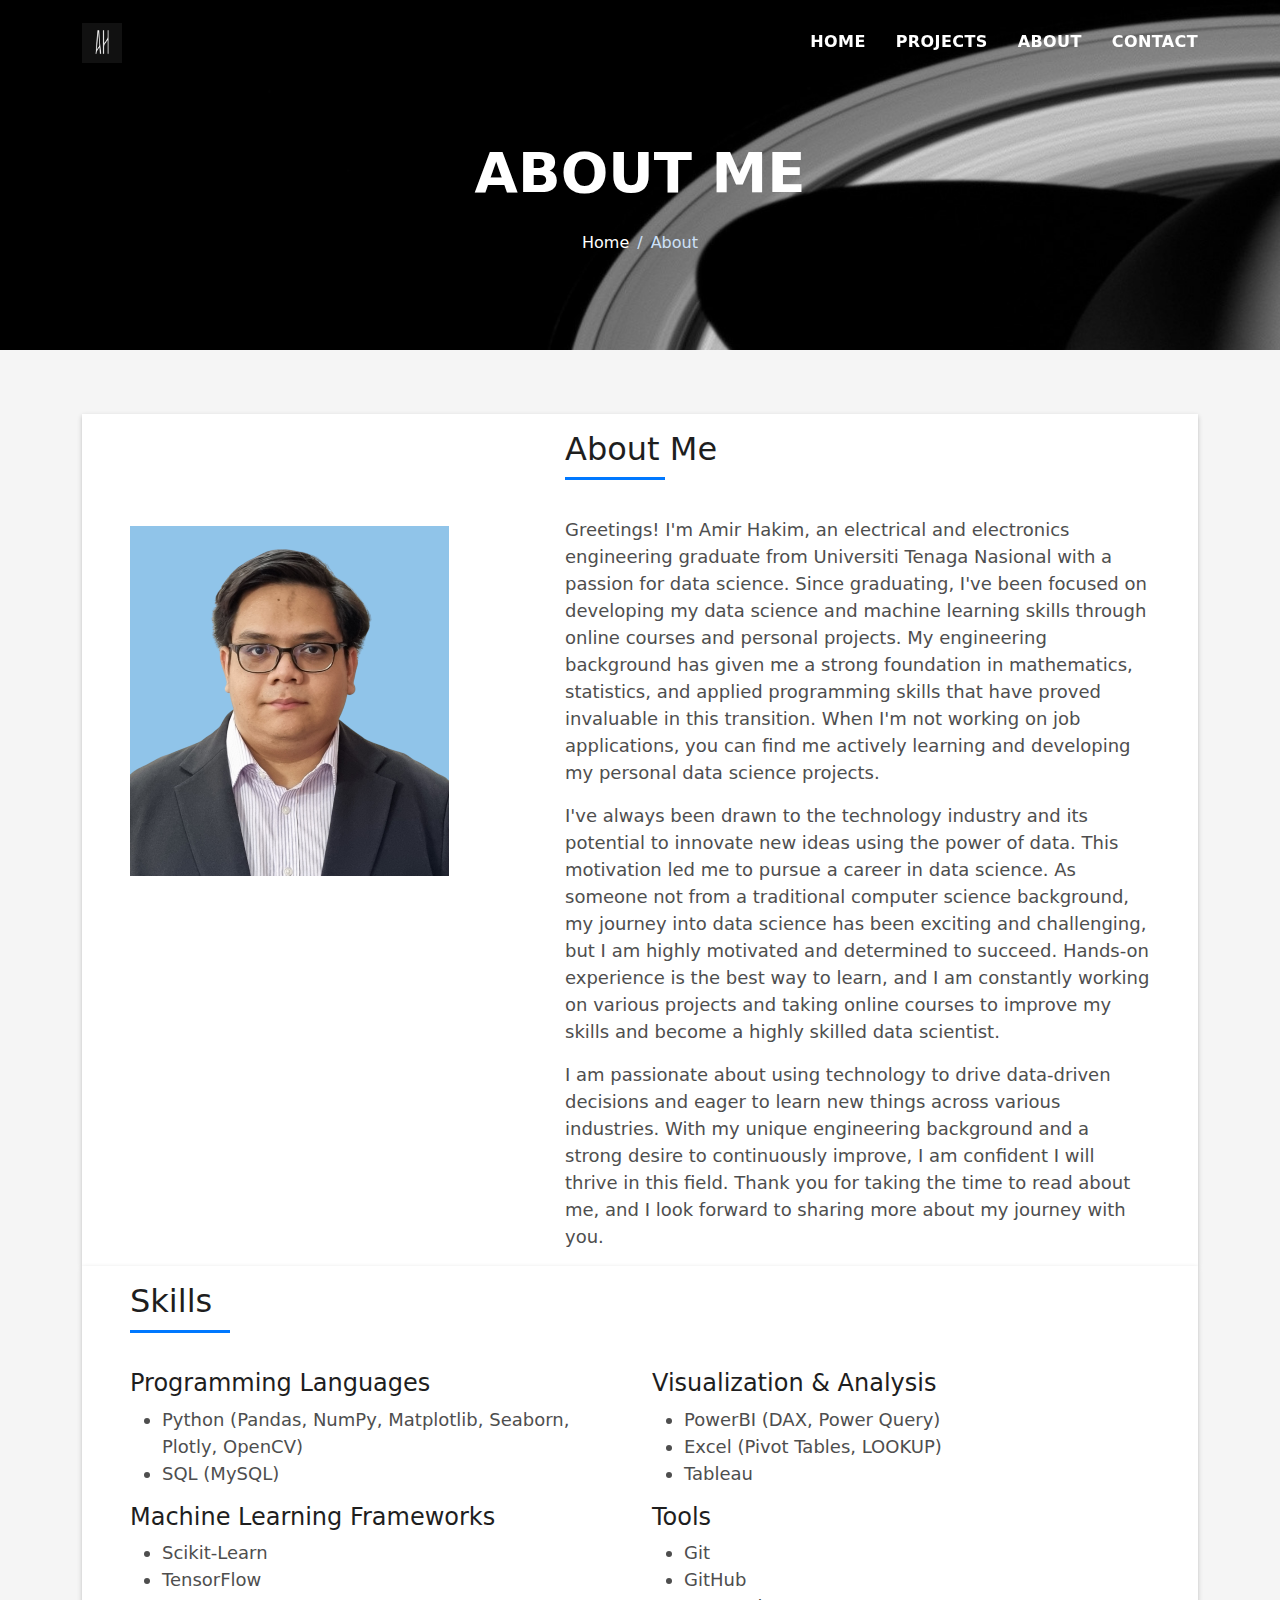
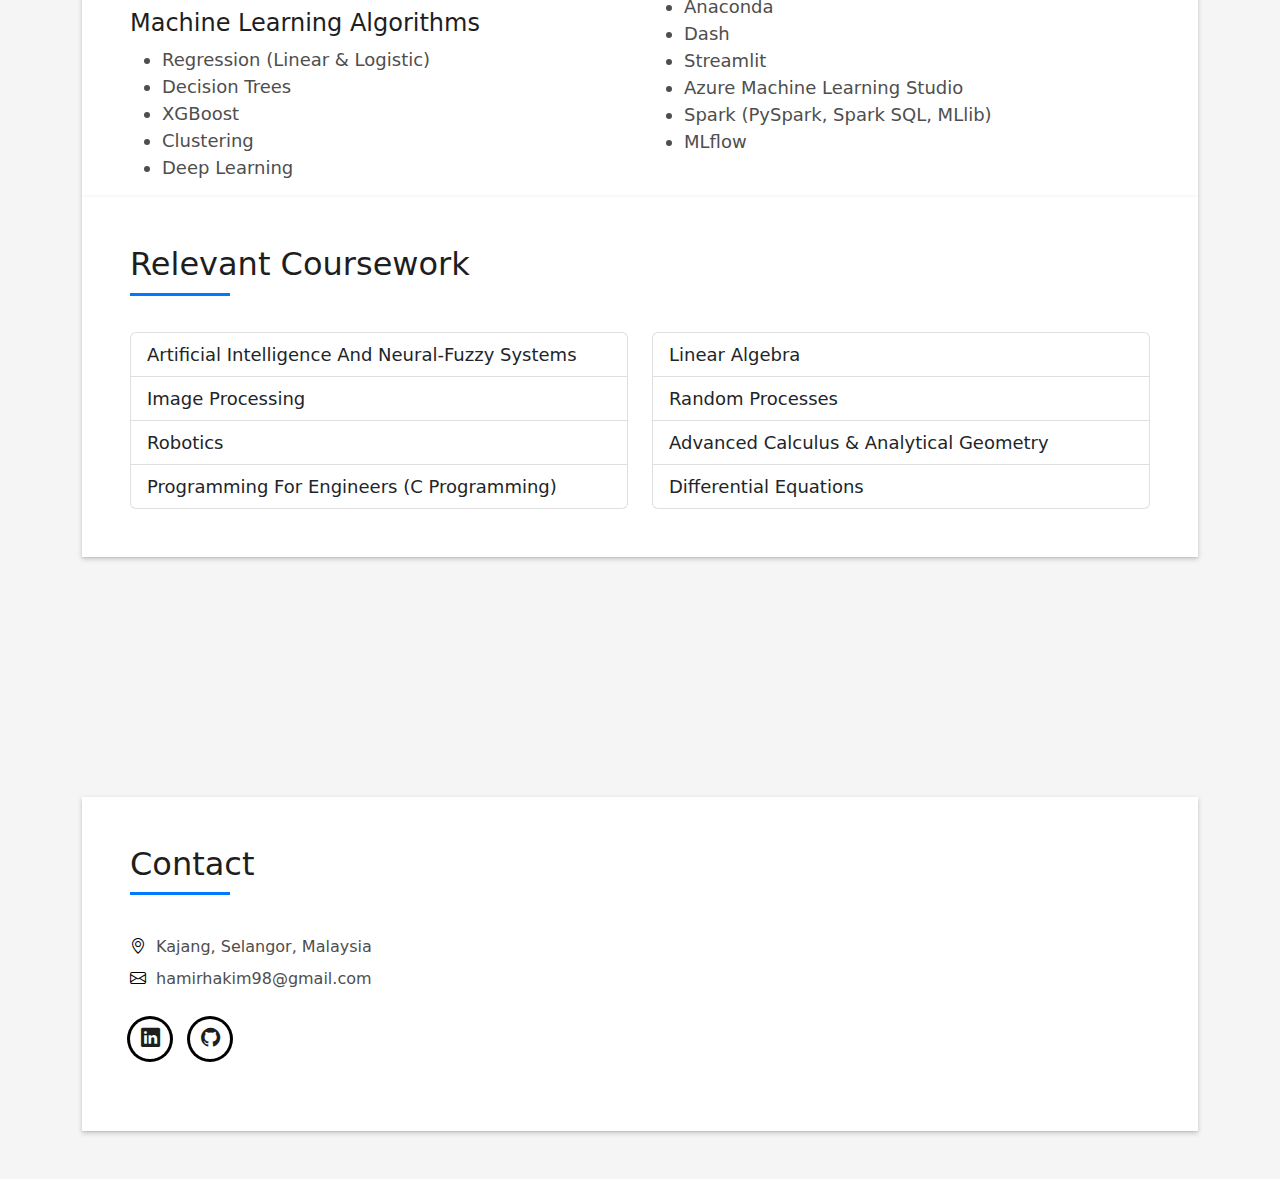
==== commit 3f566d1c: "updated the layout" ====
--- a/about.html
+++ b/about.html
@@ -79,21 +79,19 @@
   <main id="main">
     
   <!-- ======= About Section ======= -->
-  <section id="about" class="about-mf sect-pt4 route">
-    <div class="container">
-      <div class="box-shadow-full">
+<section id="about" class="about-mf sect-pt4 route">
+  <div class="container">
+    <div class="box-shadow-full">
       <div class="row">
         <div class="col-md-5">
           <div class="about-img">
-            <img class="img-fluid" src="assets/img/5bl23.png"  width="319" height="350" alt="work-single-image">
-          </div>
-        </div>
-        <div class="col-md-6">
+            <img class="img-fluid" src="assets/img/5bl23.png" alt="work-single-image">
+          </div>
+        </div>
+        <div class="col-md-7">
           <div class="about-me pt-4 pt-md-0">
             <div class="title-box-2">
-              <h5 class="title-left">
-                About Me
-              </h5>
+              <h2 class="title-left">About Me</h2>
             </div>
             <p class="lead">
               Greetings! I'm Amir Hakim, an electrical and electronics engineering graduate from Universiti Tenaga Nasional with a passion for data science.
@@ -101,98 +99,115 @@
               My engineering background has given me a strong foundation in mathematics, statistics, and applied programming skills that have proved invaluable in this transition.
               When I'm not working on job applications, you can find me actively learning and developing my personal data science projects.
             </p>
-            </p>
             <p class="lead">
               I've always been drawn to the technology industry and its potential to innovate new ideas using the power of data.
               This motivation led me to pursue a career in data science. As someone not from a traditional computer science background, my journey into data science has been exciting and challenging, but I am highly motivated and determined to succeed.
               Hands-on experience is the best way to learn, and I am constantly working on various projects and taking online courses to improve my skills and become a highly skilled data scientist.
             </p>
-            </p>
             <p class="lead">
               I am passionate about using technology to drive data-driven decisions and eager to learn new things across various industries.
-              With my unique engineering background and a strong desire to improve continuously, I am confident I will grow in this field.
+              With my unique engineering background and a strong desire to continuously improve, I am confident I will thrive in this field.
               Thank you for taking the time to read about me, and I look forward to sharing more about my journey with you.
-          </div>
-        </div>
-      </div>
-    </div>
-  </section>
-  <!-- ======= end About Section ======= -->
-  
-  <!-- ======= Skills Section ======= -->
-  <section id="skills" class="about-mf sect-pt4 route">
-    <div class="container">
-      <div class="row">
-        <div class="col-sm-12">
-          <div class="box-shadow-full">
-            <div class="row">
-              <div class="col-md-12">
-                <div class="title-box-2">
-                  <h5 class="title-left">
-                    Skills
-                  </h5>
-                </div>
-              </div>
-            </div>
-            <div class="row">
-              <div class="lead mb-0">
-                <ul>
-                  <li>Programming Languages: Python (Pandas, NumPy, Matplotlib, Seaborn, Plotly, OpenCV), SQL (MySQL, MSSQL)</li>
-                  <li>Machine Learning Frameworks: Scikit-Learn, TensorFlow</li>
-                  <li>Machine Learning Algorithms: Regression (Linear & Logistic), Decision Trees, Classification, Clustering, Deep Learning</li>
-                  <li>Visualization & Analysis: PowerBI (DAX, Power Query), Excel (Pivot Tables, LOOKUP), Plotly-Dash, Tableau</li>
-                  <li>Technologies:  Git, GitHub, Anaconda, VSCode, Azure Machine Learning Studio, Spark (PySpark, Spark SQL)</li>
-                </ul>
-              </div>
-            </div>
-          </div>
-        </div>
-      </div>
-    </div>
-  </section>
-  <!-- ======= End skills Section ======= -->
-
-  <!-- ======= Coursework Section ======= -->
-  <section id="coursework" class="coursework-mf sect-pt4 route">
-    <div class="container">
-      <div class="row">
-        <div class="col-sm-12">
-          <div class="box-shadow-full">
-            <div class="row">
-              <div class="col-md-12">
-
-            
-                <div class="title-box-2 pt-4 pt-md-0">
-                  <h5 class="title-left">
-                    Relevant Coursework
-                  </h5>
-                </div>
-              </div>
-            </div>
-            <div class="row">
-              <div class="col-md-6">
-                <ul class="lead list-group">
-                  <li class="list-group-item">Artificial Intelligence And Neural-Fuzzy Systems</li>
-                  <li class="list-group-item">Image Processing</li>
-                  <li class="list-group-item">Robotics</li>
-                  <li class="list-group-item">Programming For Engineers (C Programming)</li>
-                </ul>
-              </div>
-              <div class="col-md-6">
-                <ul class="lead list-group">
-                  <li class="list-group-item">Linear Algebra</li>
-                  <li class="list-group-item">Random Processes</li>
-                  <li class="list-group-item">Advanced Calculus & Analytical Geometry</li>
-                  <li class="list-group-item">Differential Equations</li>
-                </ul>
-              </div>
-            </div>
-          </div>
-        </div>
-      </div>
-    </div>
-  </section>
-  <!-- ======= End coursework Section ======= -->
+            </p>
+          </div>
+        </div>
+      </div>
+    </div>
+  </div>
+</section>
+<!-- ======= End About Section ======= -->
+
+<!-- ======= Skills Section ======= -->
+<section id="skills" class="about-mf sect-pt4 route">
+  <div class="container">
+    <div class="row">
+      <div class="col-sm-12">
+        <div class="box-shadow-full">
+          <div class="title-box-2">
+            <h2 class="title-left">Skills</h2>
+          </div>
+          <div class="row">
+            <div class="col-md-6">
+              <h4>Programming Languages</h4>
+              <ul class="lead">
+                <li>Python (Pandas, NumPy, Matplotlib, Seaborn, Plotly, OpenCV)</li>
+                <li>SQL (MySQL)</li>
+              </ul>
+              <h4>Machine Learning Frameworks</h4>
+              <ul class="lead">
+                <li>Scikit-Learn</li>
+                <li>TensorFlow</li>
+              </ul>
+              <h4>Machine Learning Algorithms</h4>
+              <ul class="lead">
+                <li>Regression (Linear & Logistic)</li>
+                <li>Decision Trees</li>
+                <li>XGBoost</li>
+                <li>Clustering</li>
+                <li>Deep Learning</li>
+              </ul>
+            </div>
+            <div class="col-md-6">
+              <h4>Visualization & Analysis</h4>
+              <ul class="lead">
+                <li>PowerBI (DAX, Power Query)</li>
+                <li>Excel (Pivot Tables, LOOKUP)</li>
+                <li>Tableau</li>
+              </ul>
+              <h4>Tools</h4>
+              <ul class="lead">
+                <li>Git</li>
+                <li>GitHub</li>
+                <li>Anaconda</li>
+                <li>Dash</li>
+                <li>Streamlit</li>
+                <li>Azure Machine Learning Studio</li>
+                <li>Spark (PySpark, Spark SQL, MLlib)</li>
+                <li>MLflow</li>
+              </ul>
+            </div>
+          </div>
+        </div>
+      </div>
+    </div>
+  </div>
+</section>
+<!-- ======= End Skills Section ======= -->
+
+<!-- ======= Coursework Section ======= -->
+<section id="coursework" class="coursework-mf sect-pt4 route">
+  <div class="container">
+    <div class="row">
+      <div class="col-sm-12">
+        <div class="box-shadow-full">
+          <div class="title-box-2">
+            <h2 class="title-left">Relevant Coursework</h2>
+          </div>
+          <div class="row">
+            <div class="col-md-6">
+              <ul class="lead list-group">
+                <li class="list-group-item">Artificial Intelligence And Neural-Fuzzy Systems</li>
+                <li class="list-group-item">Image Processing</li>
+                <li class="list-group-item">Robotics</li>
+                <li class="list-group-item">Programming For Engineers (C Programming)</li>
+              </ul>
+            </div>
+            <div class="col-md-6">
+              <ul class="lead list-group">
+                <li class="list-group-item">Linear Algebra</li>
+                <li class="list-group-item">Random Processes</li>
+                <li class="list-group-item">Advanced Calculus & Analytical Geometry</li>
+                <li class="list-group-item">Differential Equations</li>
+              </ul>
+            </div>
+          </div>
+        </div>
+      </div>
+    </div>
+  </div>
+</section>
+<!-- ======= End Coursework Section ======= -->
+
 
   <!-- ======= Contact Section ======= -->
   <section id="contact" class="paralax-mf footer-paralax bg-image sect-mt4 route" style="background-image: url(assets/img/jpegPIA20504.jpg)">
